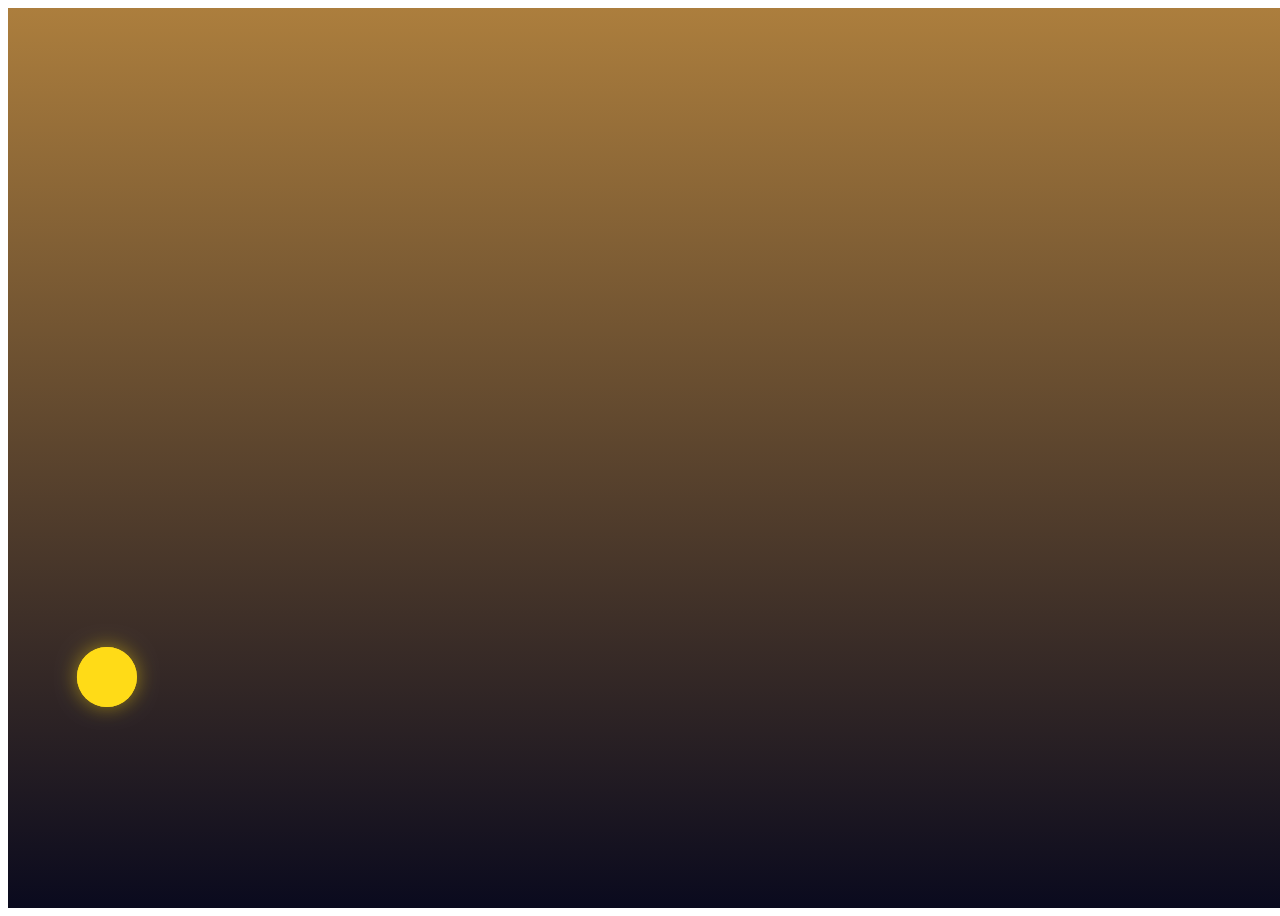
==== src/index.html @ 38d46cb1 "Initial working dynamic day night cycle with 50% cloudy day" ====
<!DOCTYPE html>
<html lang="en">
<head>
  <meta charset="UTF-8">
  <meta name="viewport" content="width=device-width, initial-scale=1.0">
  <title>Dynamic Sky</title>
  <style>
    canvas {
      display: block;
      margin: 0 auto;
      background-color: black;
    }
  </style>
</head>
<body>
  <canvas id="gameCanvas"></canvas>
  <script type="module" src="game.js"></script>
</body>
</html>
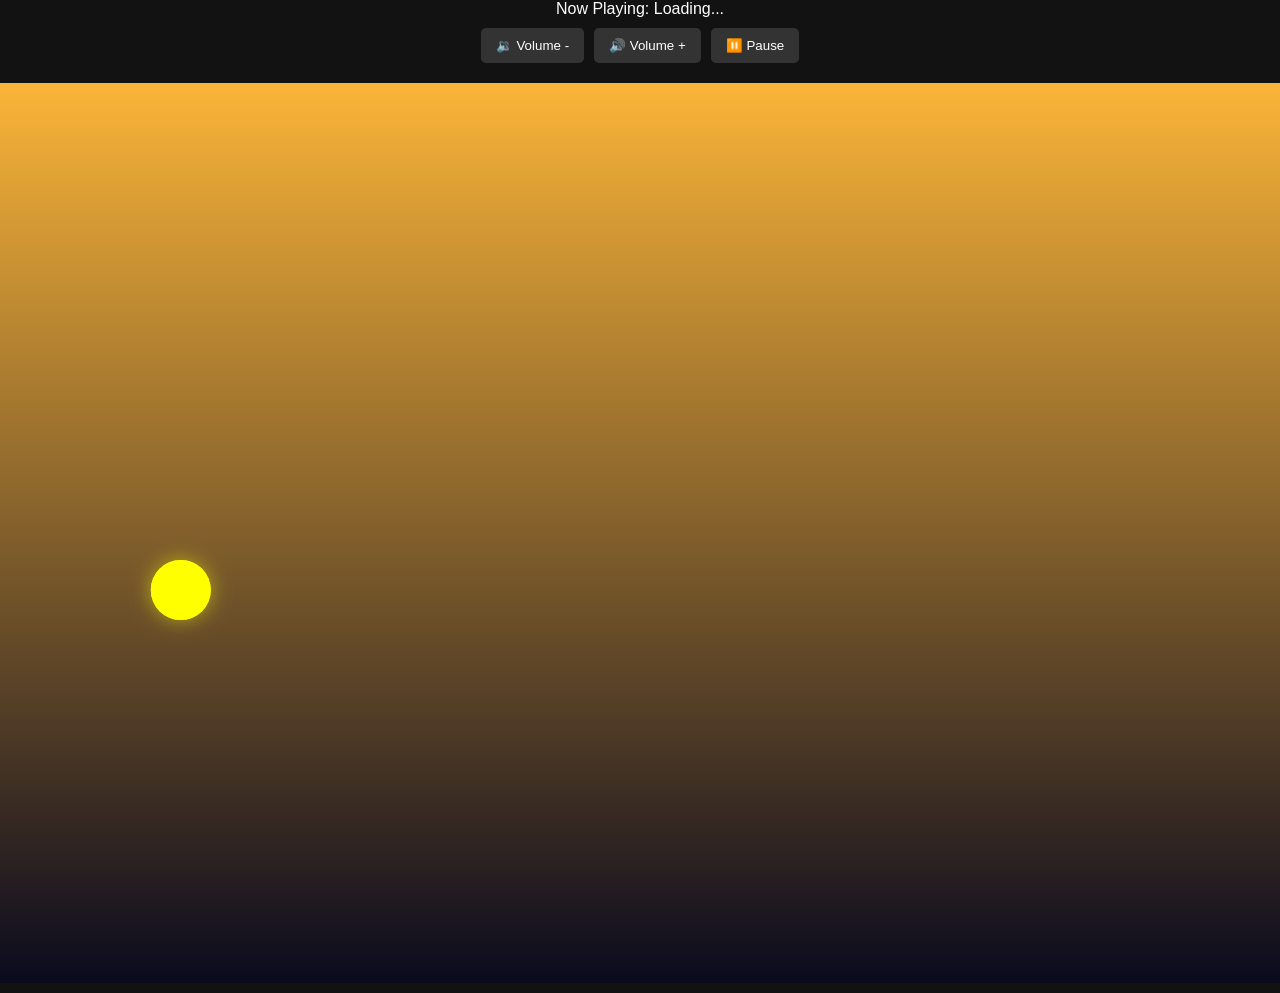
==== commit d35f7e9a: "Adding background music" ====
--- a/src/index.html
+++ b/src/index.html
@@ -1,19 +1,54 @@
 <!DOCTYPE html>
 <html lang="en">
 <head>
-  <meta charset="UTF-8">
-  <meta name="viewport" content="width=device-width, initial-scale=1.0">
-  <title>Dynamic Sky</title>
-  <style>
-    canvas {
-      display: block;
-      margin: 0 auto;
-      background-color: black;
-    }
-  </style>
+    <meta charset="UTF-8">
+    <meta name="viewport" content="width=device-width, initial-scale=1.0">
+    <title>Dynamic Sky</title>
+    <style>
+        body {
+            margin: 0;
+            display: flex;
+            flex-direction: column;
+            align-items: center;
+            background-color: #121212;
+            font-family: Arial, sans-serif;
+        }
+        canvas {
+            display: block;
+            margin: 10px auto;
+            background-color: black;
+        }
+        #musicControls {
+            display: flex;
+            gap: 10px;
+            margin-bottom: 10px;
+        }
+        .control-btn {
+            background-color: #333;
+            color: white;
+            border: none;
+            padding: 10px 15px;
+            cursor: pointer;
+            border-radius: 5px;
+            transition: background-color 0.3s;
+        }
+        .control-btn:hover {
+            background-color: #555;
+        }
+        #currentTrack {
+            color: white;
+            margin-bottom: 10px;
+        }
+    </style>
 </head>
 <body>
-  <canvas id="gameCanvas"></canvas>
-  <script type="module" src="game.js"></script>
+    <div id="currentTrack">Now Playing: Loading...</div>
+    <div id="musicControls">
+        <button class="control-btn" id="volumeDown">🔉 Volume -</button>
+        <button class="control-btn" id="volumeUp">🔊 Volume +</button>
+        <button class="control-btn" id="pausePlay">⏸️ Pause</button>
+    </div>
+    <canvas id="gameCanvas"></canvas>
+    <script type="module" src="game.js"></script>
 </body>
 </html>
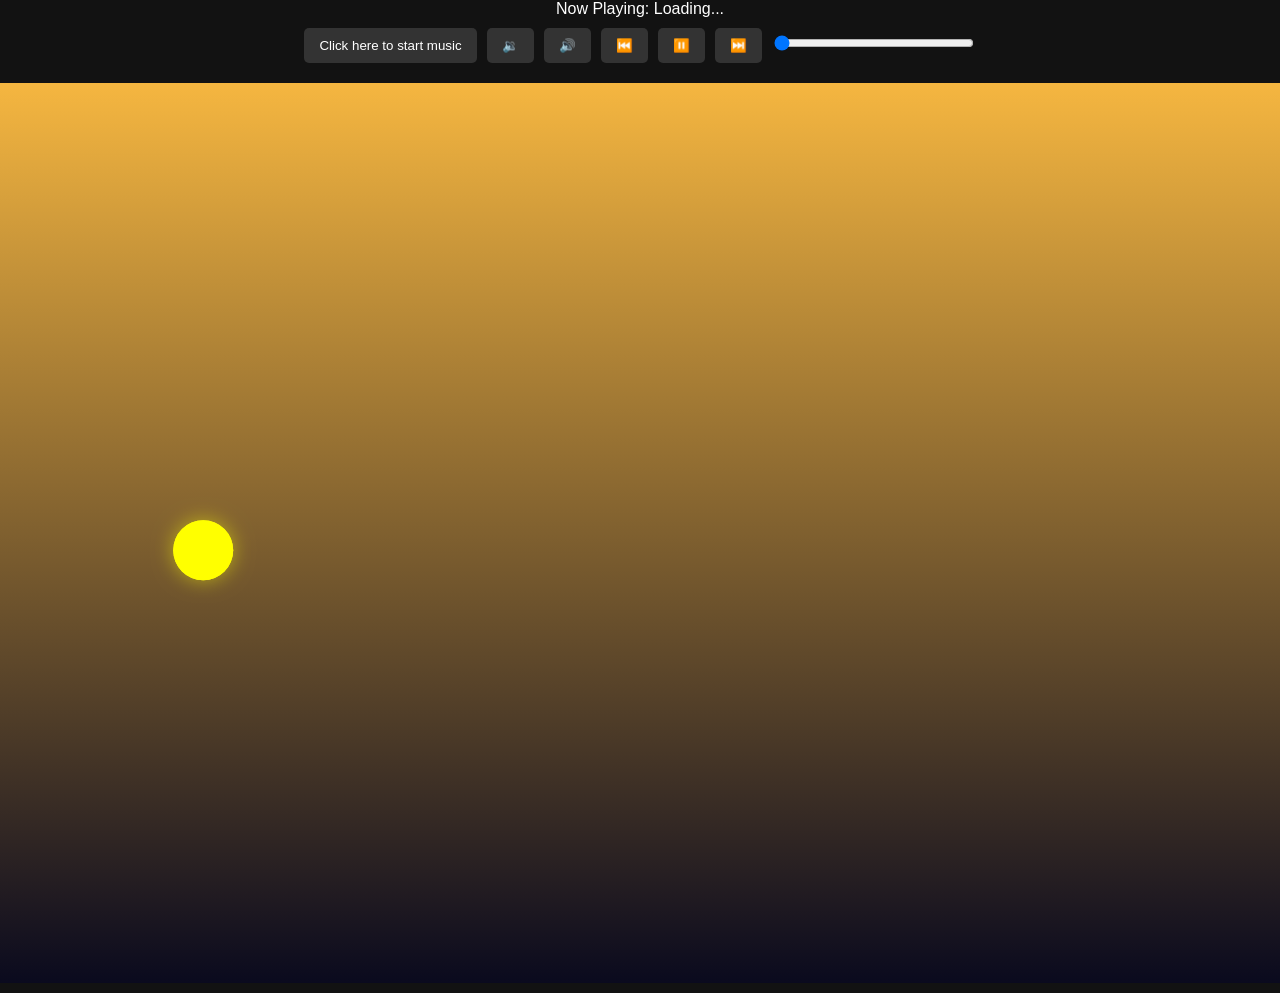
==== commit cf4aaeee: "Updated controls for background music. skip back play pause seek volume" ====
--- a/src/index.html
+++ b/src/index.html
@@ -4,49 +4,19 @@
     <meta charset="UTF-8">
     <meta name="viewport" content="width=device-width, initial-scale=1.0">
     <title>Dynamic Sky</title>
-    <style>
-        body {
-            margin: 0;
-            display: flex;
-            flex-direction: column;
-            align-items: center;
-            background-color: #121212;
-            font-family: Arial, sans-serif;
-        }
-        canvas {
-            display: block;
-            margin: 10px auto;
-            background-color: black;
-        }
-        #musicControls {
-            display: flex;
-            gap: 10px;
-            margin-bottom: 10px;
-        }
-        .control-btn {
-            background-color: #333;
-            color: white;
-            border: none;
-            padding: 10px 15px;
-            cursor: pointer;
-            border-radius: 5px;
-            transition: background-color 0.3s;
-        }
-        .control-btn:hover {
-            background-color: #555;
-        }
-        #currentTrack {
-            color: white;
-            margin-bottom: 10px;
-        }
-    </style>
+    <link rel="stylesheet" href="styles.css">
 </head>
 <body>
     <div id="currentTrack">Now Playing: Loading...</div>
     <div id="musicControls">
-        <button class="control-btn" id="volumeDown">🔉 Volume -</button>
-        <button class="control-btn" id="volumeUp">🔊 Volume +</button>
-        <button class="control-btn" id="pausePlay">⏸️ Pause</button>
+
+        <button class="control-btn" id="autoplayBlockedNotice" class="autoplay-notice">Click here to start music</button>
+        <button class="control-btn" id="volumeDown">🔉</button>
+        <button class="control-btn" id="volumeUp">🔊</button>
+        <button class="control-btn" id="backBtn">⏮️</button>
+        <button class="control-btn" id="pausePlay">⏸️</button>
+        <button class="control-btn" id="skipBtn">⏭️</button>
+        <input type="range" id="progressBar" class="progress-bar" min="0" max="100" value="0">
     </div>
     <canvas id="gameCanvas"></canvas>
     <script type="module" src="game.js"></script>
--- a/src/styles.css
+++ b/src/styles.css
@@ -0,0 +1,59 @@
+/* styles.css */
+body {
+    margin: 0;
+    display: flex;
+    flex-direction: column;
+    align-items: center;
+    background-color: #121212;
+    font-family: Arial, sans-serif;
+}
+
+canvas {
+    display: block;
+    margin: 10px auto;
+    background-color: black;
+}
+
+#musicControls {
+    display: flex;
+    gap: 10px;
+    margin-bottom: 10px;
+}
+
+.control-btn {
+    background-color: #333;
+    color: white;
+    border: none;
+    padding: 10px 15px;
+    cursor: pointer;
+    border-radius: 5px;
+    transition: background-color 0.3s;
+}
+
+.control-btn:hover {
+    background-color: #555;
+}
+
+#currentTrack {
+    color: white;
+    margin-bottom: 10px;
+}
+
+.autoplay-notice {
+    color: white;
+    cursor: pointer;
+    background-color: rgba(0, 0, 0, 0.8);
+    padding: 10px;
+    position: absolute;
+    top: 10px;
+    left: 10px;
+    z-index: 1000;
+}
+
+#progressBar {
+    background-color: #333;
+    height: 10px;
+    border-radius: 5px;
+    width: 200px;
+    margin-top: 10px; /* Space below musicControls */
+}
